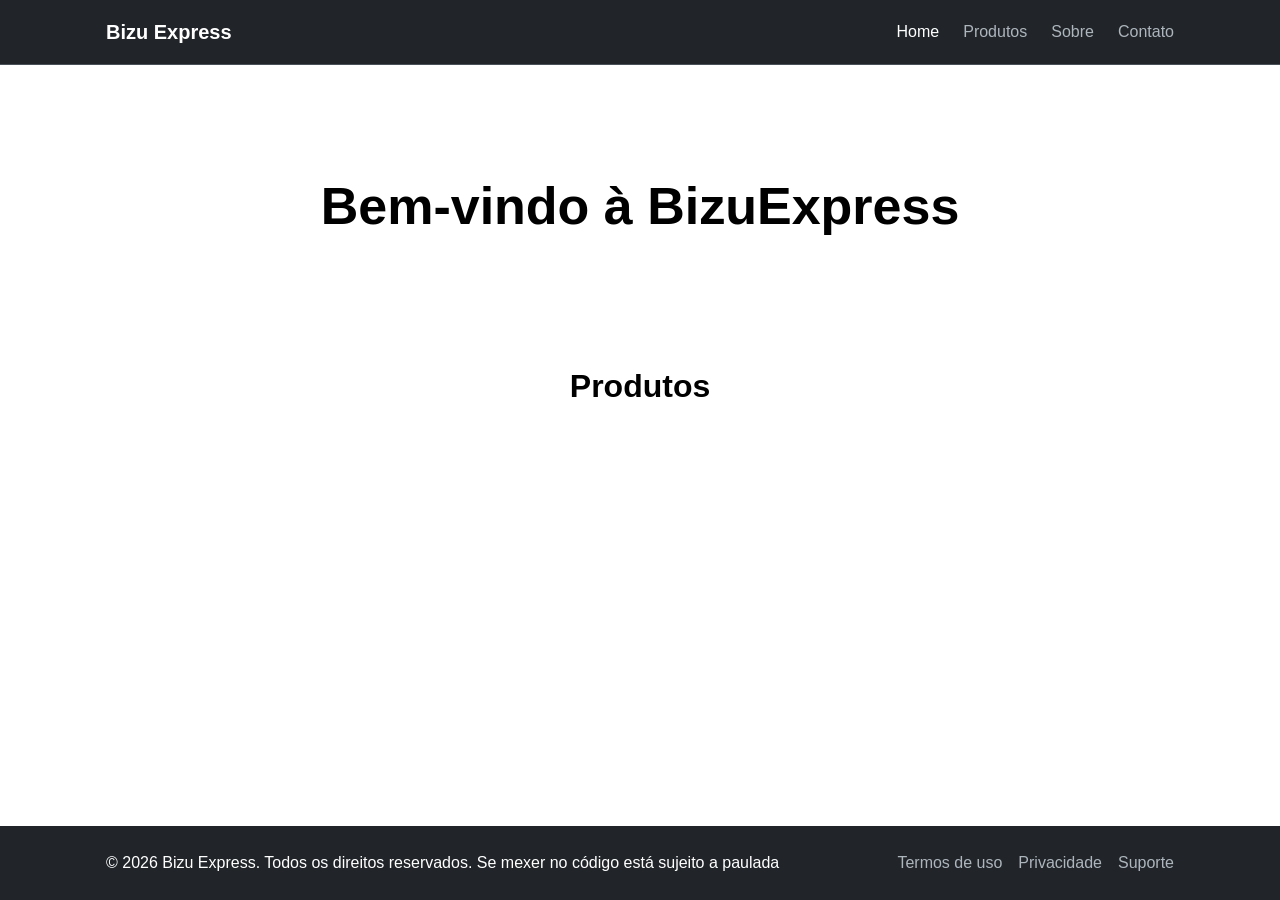
==== index.html @ bb5d8e61 "Merge Feature/Rodape correção" ====
<!DOCTYPE html>
<html lang="pt-br">
<head>
    <meta charset="UTF-8">
    <meta name="viewport" content="width=device-width, initial-scale=1.0">
    <title>Bizu Express</title>
    <link rel="stylesheet" href="css/style.css">
    <link rel="stylesheet" href="css/header.css">
    <link rel="stylesheet" href="css/footer.css">
</head>
<body>
    <header class="header">
        <div class="container header__content">
            <a class="header__logo" href="#">Bizu Express</a>

            <button class="header__toggle" id="menuToggle" aria-label="Abrir menu" aria-expanded="false">
                ☰
            </button>

            <nav class="header__nav" id="menuNav">
                <a class="header__link header__link--active" href="#">Home</a>
                <a class="header__link" href="#">Produtos</a>
                <a class="header__link" href="#">Sobre</a>
                <a class="header__link" href="#">Contato</a>
            </nav>
        </div>
    </header>

    
    <script src="script.js"></script>
    
    <body>
        
        <main>
            <section class="destaque">
                <h1>Bem-vindo à BizuExpress</h1>
            </section>
            <section id="produtos" class="secao-produtos">
                <h2>Produtos</h2>
                <div id="lista-produtos" class="lista-produtos"></div>
            </section>
            
        </main>
        <footer class="footer">
            <div class="container footer__content">
                <p class="footer__copy">&copy; 2026 Bizu Express. Todos os direitos reservados. Se mexer no código está sujeito a paulada</p>
                <nav class="footer__nav">
                    <a class="footer__link" href="#">Termos de uso</a>
                    <a class="footer__link" href="#">Privacidade</a>
                    <a class="footer__link" href="#">Suporte</a>
                </nav>
            </div>
        </footer>
        
  <script src="js/script.js"></script>
</body>
</html>
---- css/style.css ----
* {
    margin: 0;
    padding: 0;
    box-sizing: border-box;
}

body {
    font-family: Arial, Helvetica, sans-serif;
    line-height: 1.5;
    color: #212529;
}

a {
    text-decoration: none;
}

.container {
    width: 100%;
    max-width: 1100px;
    margin: 0 auto;
    padding: 0 16px;
}
/* Configurações gerais */

* {
  box-sizing: border-box;
}

html {
  scroll-behavior: smooth;
}

body {
  margin: 0;
  background: var(--cor-fundo);
  color: var(--cor-texto);
  font-family: Arial, Helvetica, sans-serif;
  line-height: 1.6;
}


/* Cabeçalho e navegação */

.navegacao {
  width: min(1100px, 92%);
  min-height: 76px;
  margin: 0 auto;
  display: flex;
  align-items: center;
  justify-content: space-between;
  gap: 24px;
}


/* Destaque */
.destaque {
  width: min(1100px, 92%);
  margin: 48px auto;
  padding: 64px 24px;
  border-radius: 18px;
  background: var(--cor-branco);
  box-shadow: var(--sombra);
  text-align: center;
}

.destaque h1 {
  margin: 0 0 12px;
  font-size: clamp(2rem, 5vw, 3.25rem);
  line-height: 1.15;
}

.destaque p {
  margin: 0 0 28px;
  color: var(--cor-texto-suave);
  font-size: 1.15rem;
}

.botao {
  display: inline-block;
  padding: 12px 22px;
  border-radius: 8px;
  background: var(--cor-principal);
  color: var(--cor-branco);
  font-weight: 700;
  text-decoration: none;
  transition: background 0.2s, transform 0.2s;
}

.botao:hover {
  transform: translateY(-2px);
  background: var(--cor-principal-escura);
}

/* Produtos */
.secao-produtos {
  width: min(1100px, 92%);
  margin: 0 auto 56px;
}

.secao-produtos h2 {
  margin: 0 0 24px;
  text-align: center;
  font-size: 2rem;
}

/* Grade usada pelos cards estáticos e pelos produtos carregados */
.lista-produtos {
  display: grid;
  grid-template-columns: repeat(auto-fit, minmax(min(100%, 240px), 1fr));
  gap: 24px;
}

/* Cards estáticos do HTML */
.produto-card,
.product-card {
  overflow: hidden;
  height: 100%;
  border-radius: 12px;
  background: var(--cor-branco);
  box-shadow: var(--sombra);
  transition: transform 0.2s, box-shadow 0.2s;
}

.produto-card:hover,
.product-card:hover {
  transform: translateY(-4px);
  box-shadow: 0 8px 24px rgb(26 54 38 / 16%);
}

.produto-card > img,
.product-image {
  display: block;
  width: 100%;
  height: 210px;
  object-fit: cover;
  background: #e8eee9;
}

.produto-info,
.product-info {
  padding: 18px;
}

.produto-info h3,
.product-desc_produto {
  margin: 0 0 8px;
  font-size: 1.15rem;
}

.produto-info p,
.product-qtde_produto {
  margin: 0 0 12px;
  color: var(--cor-texto-suave);
}

.product-valor_total_produto {
  margin-bottom: 14px;
  color: var(--cor-principal-escura);
  font-size: 1.2rem;
  font-weight: 700;
}

.link-produto,
.btn-buy {
  display: inline-block;
  padding: 9px 14px;
  border: 0;
  border-radius: 7px;
  background: var(--cor-principal);
  color: var(--cor-branco);
  font: inherit;
  font-weight: 700;
  text-decoration: none;
  cursor: pointer;
}

.link-produto:hover,
.btn-buy:hover {
  background: var(--cor-principal-escura);
}

/* Classes de coluna que podem ser criadas pelo JavaScript */
.col-md {
  min-width: 0;
}


/* Ajustes para telas pequenas */
@media (max-width: 600px) {
  .navegacao {
    padding: 14px 0;
    flex-direction: column;
    gap: 12px;
  }

  .destaque {
    margin: 28px auto;
    padding: 42px 18px;
  }
}
---- css/header.css ----
.header {
    background-color: #212529;
    border-bottom: 1px solid #495057;
}

.header__content {
    display: flex;
    justify-content: space-between;
    align-items: center;
    min-height: 64px;
    position: relative;
}

.header__logo {
    color: #fff;
    font-size: 1.25rem;
    font-weight: bold;
}

.header__nav {
    display: flex;
    gap: 24px;
}

.header__link {
    color: #adb5bd;
    transition: color 0.2s;
}

.header__link:hover,
.header__link--active {
    color: #fff;
}

.header__toggle {
    display: none;
    background: none;
    border: 1px solid #6c757d;
    border-radius: 4px;
    color: #fff;
    font-size: 1.5rem;
    padding: 2px 10px;
    cursor: pointer;
}

@media (max-width: 576px) {
    .header__toggle {
        display: block;
    }

    .header__nav {
        display: none;
        flex-direction: column;
        gap: 0;
        position: absolute;
        top: 100%;
        left: 0;
        right: 0;
        background-color: #212529;
    }

    .header__nav.is-open {
        display: flex;
    }

    .header__link {
        padding: 12px 16px;
        border-top: 1px solid #495057;
    }
}
---- css/footer.css ----
body {
    display: flex;
    flex-direction: column;
    min-height: 100vh;
}

main {
    flex: 1;
}

.footer {
    background-color: #212529;
    color: #fff;
    padding: 24px 0;
    margin-top: 40px;
}

.footer__content {
    display: flex;
    flex-direction: column;
    align-items: center;
    gap: 16px;
    text-align: center;
}

.footer__nav {
    display: flex;
    gap: 16px;
}

.footer__link {
    color: #adb5bd;
    transition: color 0.2s;
}

.footer__link:hover {
    color: #fff;
    text-decoration: underline;
}

@media (min-width: 768px) {
    .footer__content {
        flex-direction: row;
        justify-content: space-between;
        text-align: left;
    }
}
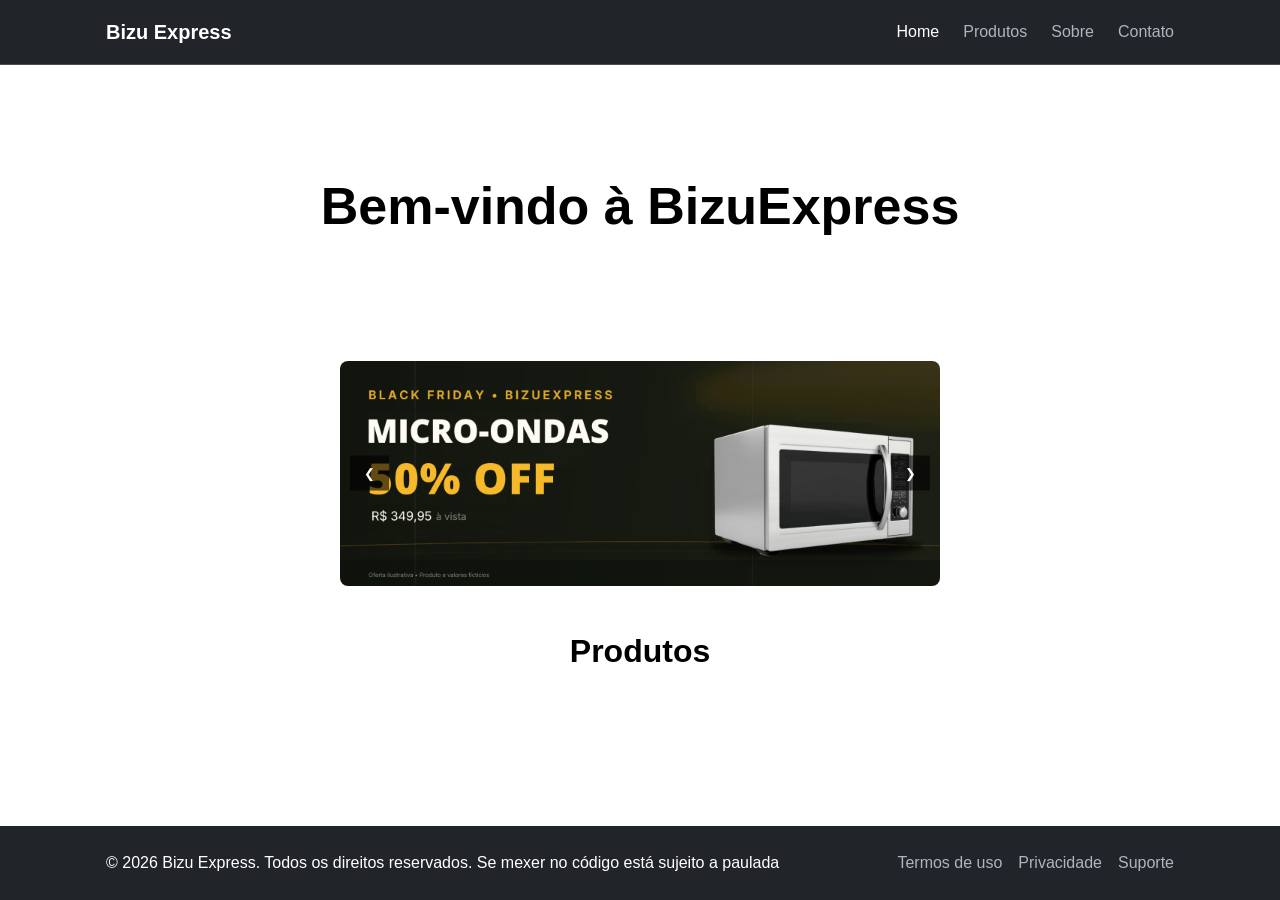
==== commit 7e0fed45: "Adição Carrossel" ====
--- a/index.html
+++ b/index.html
@@ -9,14 +9,16 @@
     <link rel="stylesheet" href="css/footer.css">
 </head>
 <body>
+<!--   Cabeçalho site   --> 
     <header class="header">
         <div class="container header__content">
             <a class="header__logo" href="#">Bizu Express</a>
 
+<!--  Botão do menu em dispositivos menores   --> 
             <button class="header__toggle" id="menuToggle" aria-label="Abrir menu" aria-expanded="false">
                 ☰
             </button>
-
+<!--   Opções de navegação   --> 
             <nav class="header__nav" id="menuNav">
                 <a class="header__link header__link--active" href="#">Home</a>
                 <a class="header__link" href="#">Produtos</a>
@@ -26,32 +28,43 @@
         </div>
     </header>
 
-    
-    <script src="script.js"></script>
-    
-    <body>
+<!--   Opções de produto no site  --> 
+    <main>
+        <section class="destaque">
+            <h1>Bem-vindo à BizuExpress</h1>
+        </section>
+
+<!--  Carrocel de promoções   --> 
+<div class="carrossel">
+    <div class="slides" id="slides">
+        <img src="assets/imagens/1.png" alt="Slide 1" />
+        <img src="assets/imagens/2.png" alt="Slide 2" />
+        <img src="assets/imagens/3.png" alt="Slide 3" />
+    </div>
+
+    <button class="btn prev" id="prev" aria-label="Anterior">&#10094;</button>
+    <button class="btn next" id="next" aria-label="Próximo">&#10095;</button>
+    </div>
+        <section id="produtos" class="secao-produtos">
+            <h2>Produtos</h2>
+            <div id="lista-produtos" class="lista-produtos"></div>
+        </section>
         
-        <main>
-            <section class="destaque">
-                <h1>Bem-vindo à BizuExpress</h1>
-            </section>
-            <section id="produtos" class="secao-produtos">
-                <h2>Produtos</h2>
-                <div id="lista-produtos" class="lista-produtos"></div>
-            </section>
-            
-        </main>
-        <footer class="footer">
-            <div class="container footer__content">
-                <p class="footer__copy">&copy; 2026 Bizu Express. Todos os direitos reservados. Se mexer no código está sujeito a paulada</p>
-                <nav class="footer__nav">
-                    <a class="footer__link" href="#">Termos de uso</a>
-                    <a class="footer__link" href="#">Privacidade</a>
-                    <a class="footer__link" href="#">Suporte</a>
-                </nav>
-            </div>
-        </footer>
-        
-  <script src="js/script.js"></script>
+    </main>
+<!--  Rodape do site   --> 
+    <footer class="footer">
+        <div class="container footer__content">
+            <p class="footer__copy">&copy; 2026 Bizu Express. Todos os direitos reservados. Se mexer no código está sujeito a paulada</p>
+            <nav class="footer__nav">
+                <a class="footer__link" href="#">Termos de uso</a>
+                <a class="footer__link" href="#">Privacidade</a>
+                <a class="footer__link" href="#">Suporte</a>
+            </nav>
+        </div>
+    </footer>
+
+<!--  Script   --> 
+<script src="script.js"></script>
+<script src="js/script.js"></script>
 </body>
 </html>
--- a/css/style.css
+++ b/css/style.css
@@ -3,17 +3,14 @@
     padding: 0;
     box-sizing: border-box;
 }
-
 body {
     font-family: Arial, Helvetica, sans-serif;
     line-height: 1.5;
     color: #212529;
 }
-
 a {
     text-decoration: none;
 }
-
 .container {
     width: 100%;
     max-width: 1100px;
@@ -21,7 +18,6 @@
     padding: 0 16px;
 }
 /* Configurações gerais */
-
 * {
   box-sizing: border-box;
 }
@@ -37,7 +33,6 @@
   font-family: Arial, Helvetica, sans-serif;
   line-height: 1.6;
 }
-
 
 /* Cabeçalho e navegação */
 
@@ -50,7 +45,6 @@
   justify-content: space-between;
   gap: 24px;
 }
-
 
 /* Destaque */
 .destaque {
@@ -102,6 +96,40 @@
   text-align: center;
   font-size: 2rem;
 }
+
+/* Carrosel de produtos em promoção */
+.carrossel {
+      position: relative;
+      max-width: 600px;
+      margin: 40px auto;
+      overflow: hidden;
+      border-radius: 8px;
+    }
+
+    .slides {
+      display: flex;
+      transition: transform 0.4s ease;
+    }
+
+    .slides img {
+      width: 100%;
+      flex-shrink: 0;
+      display: block;
+    }
+
+    .btn {
+      position: absolute;
+      top: 50%;
+      transform: translateY(-50%);
+      background: rgba(0, 0, 0, 0.6);
+      color: #fff;
+      border: none;
+      padding: 10px 14px;
+      cursor: pointer;
+    }
+
+    .prev { left: 10px; }
+    .next { right: 10px; }
 
 /* Grade usada pelos cards estáticos e pelos produtos carregados */
 .lista-produtos {
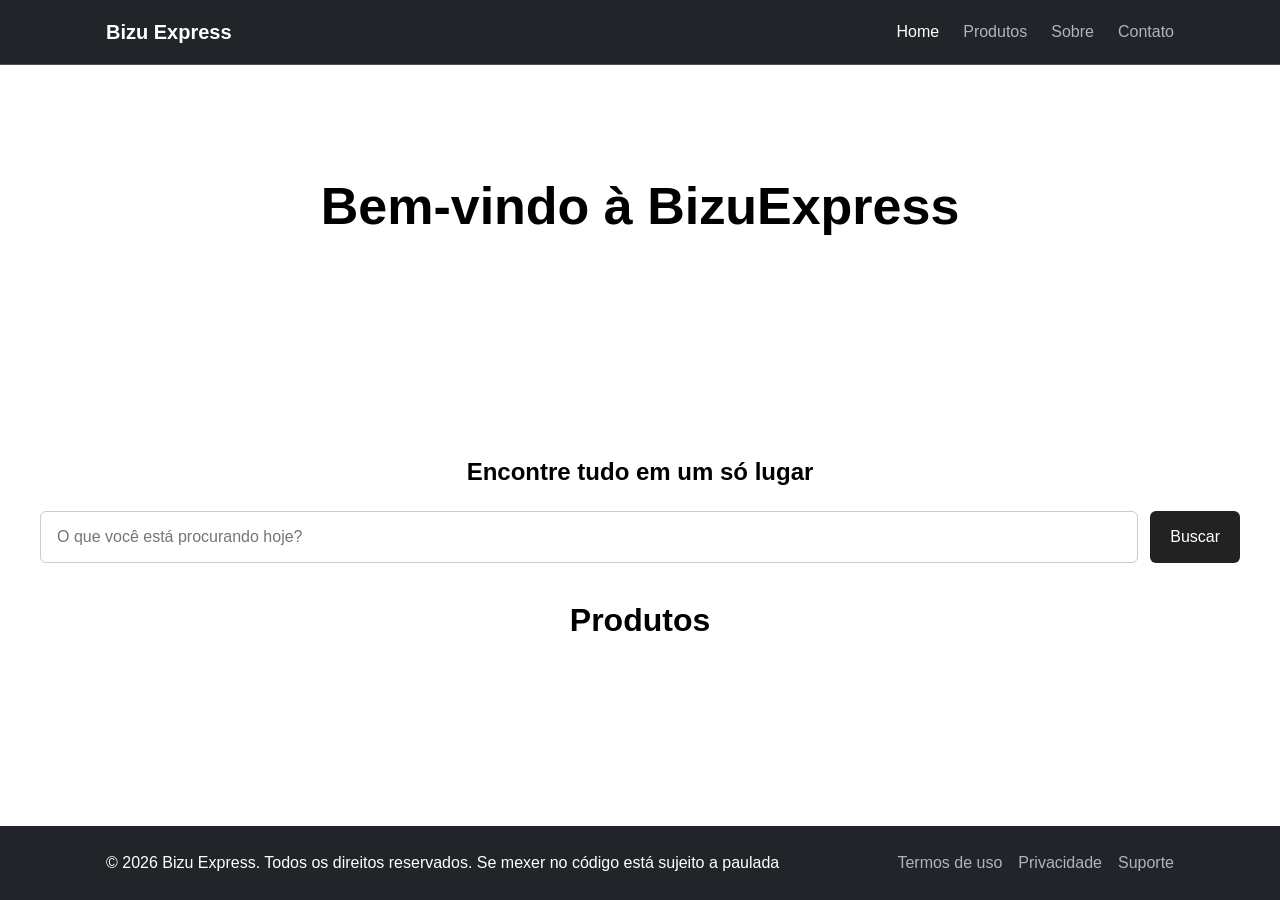
==== commit d9f2587b: "Cria barra de pesquisa" ====
--- a/index.html
+++ b/index.html
@@ -7,18 +7,17 @@
     <link rel="stylesheet" href="css/style.css">
     <link rel="stylesheet" href="css/header.css">
     <link rel="stylesheet" href="css/footer.css">
+    <link rel="stylesheet" href="css/carrosselformulario.css">
 </head>
 <body>
-<!--   Cabeçalho site   --> 
     <header class="header">
         <div class="container header__content">
             <a class="header__logo" href="#">Bizu Express</a>
 
-<!--  Botão do menu em dispositivos menores   --> 
             <button class="header__toggle" id="menuToggle" aria-label="Abrir menu" aria-expanded="false">
                 ☰
             </button>
-<!--   Opções de navegação   --> 
+
             <nav class="header__nav" id="menuNav">
                 <a class="header__link header__link--active" href="#">Home</a>
                 <a class="header__link" href="#">Produtos</a>
@@ -28,43 +27,52 @@
         </div>
     </header>
 
-<!--   Opções de produto no site  --> 
-    <main>
-        <section class="destaque">
-            <h1>Bem-vindo à BizuExpress</h1>
-        </section>
+    
+    <script src="script.js"></script>
+    
+    <body>
+        <main>
+            <section class="destaque">
+                <h1>Bem-vindo à BizuExpress</h1>
+            </section>
+        </main>
+        <div class="pagina-produtos">
+            <section class="pesquisa">
+                <h1>Encontre tudo em um só lugar</h1>
 
-<!--  Carrocel de promoções   --> 
-<div class="carrossel">
-    <div class="slides" id="slides">
-        <img src="assets/imagens/1.png" alt="Slide 1" />
-        <img src="assets/imagens/2.png" alt="Slide 2" />
-        <img src="assets/imagens/3.png" alt="Slide 3" />
-    </div>
+                <form id="form-busca">
+                <input
+                    type="search"
+                    id="input-busca"
+                    class="campo-busca"
+                    placeholder="O que você está procurando hoje?"
+                    aria-label="Buscar produtos"
+                >
+                <button type="submit">Buscar</button>
+                </form>
+            </section>
 
-    <button class="btn prev" id="prev" aria-label="Anterior">&#10094;</button>
-    <button class="btn next" id="next" aria-label="Próximo">&#10095;</button>
-    </div>
-        <section id="produtos" class="secao-produtos">
-            <h2>Produtos</h2>
-            <div id="lista-produtos" class="lista-produtos"></div>
-        </section>
+        <div class="lista-produtos" id="lista-produtos"></div>
+        </div>
+        <main>
+            <section id="produtos" class="secao-produtos">
+                <h2>Produtos</h2>
+                <div id="lista-produtos" class="lista-produtos"></div>
+            </section>
         
-    </main>
-<!--  Rodape do site   --> 
-    <footer class="footer">
-        <div class="container footer__content">
-            <p class="footer__copy">&copy; 2026 Bizu Express. Todos os direitos reservados. Se mexer no código está sujeito a paulada</p>
-            <nav class="footer__nav">
-                <a class="footer__link" href="#">Termos de uso</a>
-                <a class="footer__link" href="#">Privacidade</a>
-                <a class="footer__link" href="#">Suporte</a>
-            </nav>
-        </div>
-    </footer>
-
-<!--  Script   --> 
-<script src="script.js"></script>
-<script src="js/script.js"></script>
+        </main>
+        
+        <footer class="footer">
+            <div class="container footer__content">
+                <p class="footer__copy">&copy; 2026 Bizu Express. Todos os direitos reservados. Se mexer no código está sujeito a paulada</p>
+                <nav class="footer__nav">
+                    <a class="footer__link" href="#">Termos de uso</a>
+                    <a class="footer__link" href="#">Privacidade</a>
+                    <a class="footer__link" href="#">Suporte</a>
+                </nav>
+            </div>
+        </footer>
+        
+  <script src="js/script.js"></script>
 </body>
 </html>
--- a/css/carrosselformulario.css
+++ b/css/carrosselformulario.css
@@ -0,0 +1,44 @@
+.pagina-produtos {
+  width: min(100% - 32px, 1200px);
+  margin-inline: auto;
+}
+
+.pesquisa {
+  padding: 32px 0;
+}
+
+.pesquisa h1 {
+  margin: 0 0 20px;
+  text-align: center;
+
+}
+
+#form-busca {
+  display: flex;
+  gap: 12px;
+}
+
+.campo-busca {
+  flex: 1;
+  min-width: 0;
+  padding: 12px 16px;
+  border: 1px solid #ccc;
+  border-radius: 6px;
+  font: inherit;
+}
+
+#form-busca button {
+  padding: 12px 20px;
+  border: 0;
+  border-radius: 6px;
+  background: #222;
+  color: #fff;
+  font: inherit;
+  cursor: pointer;
+}
+
+.lista-produtos {
+  display: grid;
+  grid-template-columns: repeat(auto-fit, minmax(220px, 1fr));
+  gap: 20px;
+}
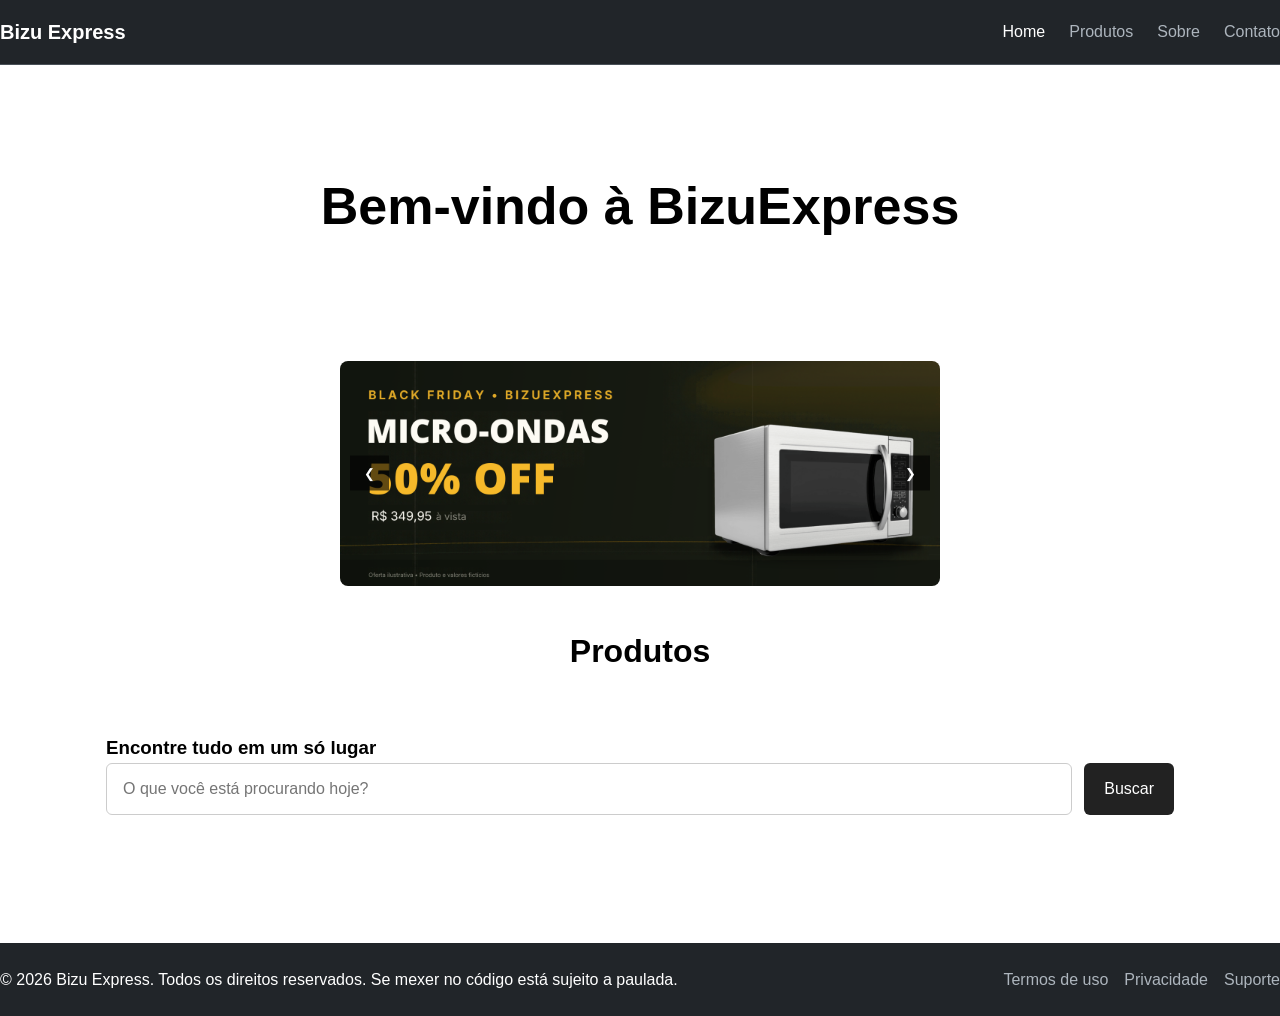
==== commit 020050c6: "merge carrossel-formulario master" ====
--- a/index.html
+++ b/index.html
@@ -1,78 +1,110 @@
 <!DOCTYPE html>
-<html lang="pt-br">
+<html lang="pt-BR">
 <head>
-    <meta charset="UTF-8">
-    <meta name="viewport" content="width=device-width, initial-scale=1.0">
-    <title>Bizu Express</title>
-    <link rel="stylesheet" href="css/style.css">
-    <link rel="stylesheet" href="css/header.css">
-    <link rel="stylesheet" href="css/footer.css">
-    <link rel="stylesheet" href="css/carrosselformulario.css">
+  <meta charset="UTF-8">
+  <meta name="viewport" content="width=device-width, initial-scale=1.0">
+
+  <title>Bizu Express</title>
+
+  <link rel="stylesheet" href="css/style.css">
+  <link rel="stylesheet" href="css/header.css">
+  <link rel="stylesheet" href="css/footer.css">
+  <link rel="stylesheet" href="css/carrosselformulario.css">
 </head>
+
 <body>
-    <header class="header">
-        <div class="container header__content">
-            <a class="header__logo" href="#">Bizu Express</a>
+  <!-- Cabeçalho do site -->
+  <header class="header">
+    <div class="site-container header__content">
+      <a class="header__logo" href="#">Bizu Express</a>
 
-            <button class="header__toggle" id="menuToggle" aria-label="Abrir menu" aria-expanded="false">
-                ☰
-            </button>
+      <button
+        class="header__toggle"
+        id="menuToggle"
+        type="button"
+        aria-label="Abrir menu"
+        aria-expanded="false"
+        aria-controls="menuNav">
 
-            <nav class="header__nav" id="menuNav">
-                <a class="header__link header__link--active" href="#">Home</a>
-                <a class="header__link" href="#">Produtos</a>
-                <a class="header__link" href="#">Sobre</a>
-                <a class="header__link" href="#">Contato</a>
-            </nav>
+      </button>
+
+      <nav class="header__nav" id="menuNav" aria-label="Navegação principal">
+        <a class="header__link header__link--active" href="#">Home</a>
+        <a class="header__link" href="#">Produtos</a>
+        <a class="header__link" href="#">Sobre</a>
+        <a class="header__link" href="#">Contato</a>
+      </nav>
+    </div>
+  </header>
+
+  <main>
+    <!-- Apresentação -->
+    <section class="destaque">
+      <div class="site-container">
+        <h1>Bem-vindo à BizuExpress</h1>
+      </div>
+    </section>
+
+    <!-- Carrossel de promoções -->
+    <section class="carrossel" aria-label="Promoções">
+      <div class="slides" id="slides">
+        <img src="assets/imagens/1.png" alt="Promoção de micro-ondas">
+        <img src="assets/imagens/2.png" alt="Promoção de cooktop elétrico">
+        <img src="assets/imagens/3.png" alt="Promoção de liquidificador">
+      </div>
+
+      <button class="btn prev" id="prev" type="button" aria-label="Promoção anterior">
+        &#10094;
+      </button>
+
+      <button class="btn next" id="next" type="button" aria-label="Próxima promoção">
+        &#10095;
+      </button>
+    </section>
+
+    <!-- Busca e lista de produtos -->
+    <section id="produtos" class="secao-produtos">
+      <div class="site-container">
+        <h2>Produtos</h2>
+
+        <div class="pagina-produtos">
+          <section class="pesquisa" aria-label="Busca de produtos">
+            <h3>Encontre tudo em um só lugar</h3>
+
+            <form id="form-busca">
+              <input
+                type="search"
+                id="input-busca"
+                class="campo-busca"
+                placeholder="O que você está procurando hoje?"
+                aria-label="Buscar produtos"
+              >
+              <button type="submit">Buscar</button>
+            </form>
+          </section>
+
+          <div class="lista-produtos" id="lista-produtos"></div>
         </div>
-    </header>
+      </div>
+    </section>
+  </main>
 
-    
-    <script src="script.js"></script>
-    
-    <body>
-        <main>
-            <section class="destaque">
-                <h1>Bem-vindo à BizuExpress</h1>
-            </section>
-        </main>
-        <div class="pagina-produtos">
-            <section class="pesquisa">
-                <h1>Encontre tudo em um só lugar</h1>
+  <!-- Rodapé do site -->
+  <footer class="footer">
+    <div class="site-container footer__content">
+      <p class="footer__copy">
+        &copy; 2026 Bizu Express. Todos os direitos reservados.
+        Se mexer no código está sujeito a paulada.
+      </p>
 
-                <form id="form-busca">
-                <input
-                    type="search"
-                    id="input-busca"
-                    class="campo-busca"
-                    placeholder="O que você está procurando hoje?"
-                    aria-label="Buscar produtos"
-                >
-                <button type="submit">Buscar</button>
-                </form>
-            </section>
+      <nav class="footer__nav" aria-label="Links do rodapé">
+        <a class="footer__link" href="#">Termos de uso</a>
+        <a class="footer__link" href="#">Privacidade</a>
+        <a class="footer__link" href="#">Suporte</a>
+      </nav>
+    </div>
+  </footer>
 
-        <div class="lista-produtos" id="lista-produtos"></div>
-        </div>
-        <main>
-            <section id="produtos" class="secao-produtos">
-                <h2>Produtos</h2>
-                <div id="lista-produtos" class="lista-produtos"></div>
-            </section>
-        
-        </main>
-        
-        <footer class="footer">
-            <div class="container footer__content">
-                <p class="footer__copy">&copy; 2026 Bizu Express. Todos os direitos reservados. Se mexer no código está sujeito a paulada</p>
-                <nav class="footer__nav">
-                    <a class="footer__link" href="#">Termos de uso</a>
-                    <a class="footer__link" href="#">Privacidade</a>
-                    <a class="footer__link" href="#">Suporte</a>
-                </nav>
-            </div>
-        </footer>
-        
   <script src="js/script.js"></script>
 </body>
 </html>
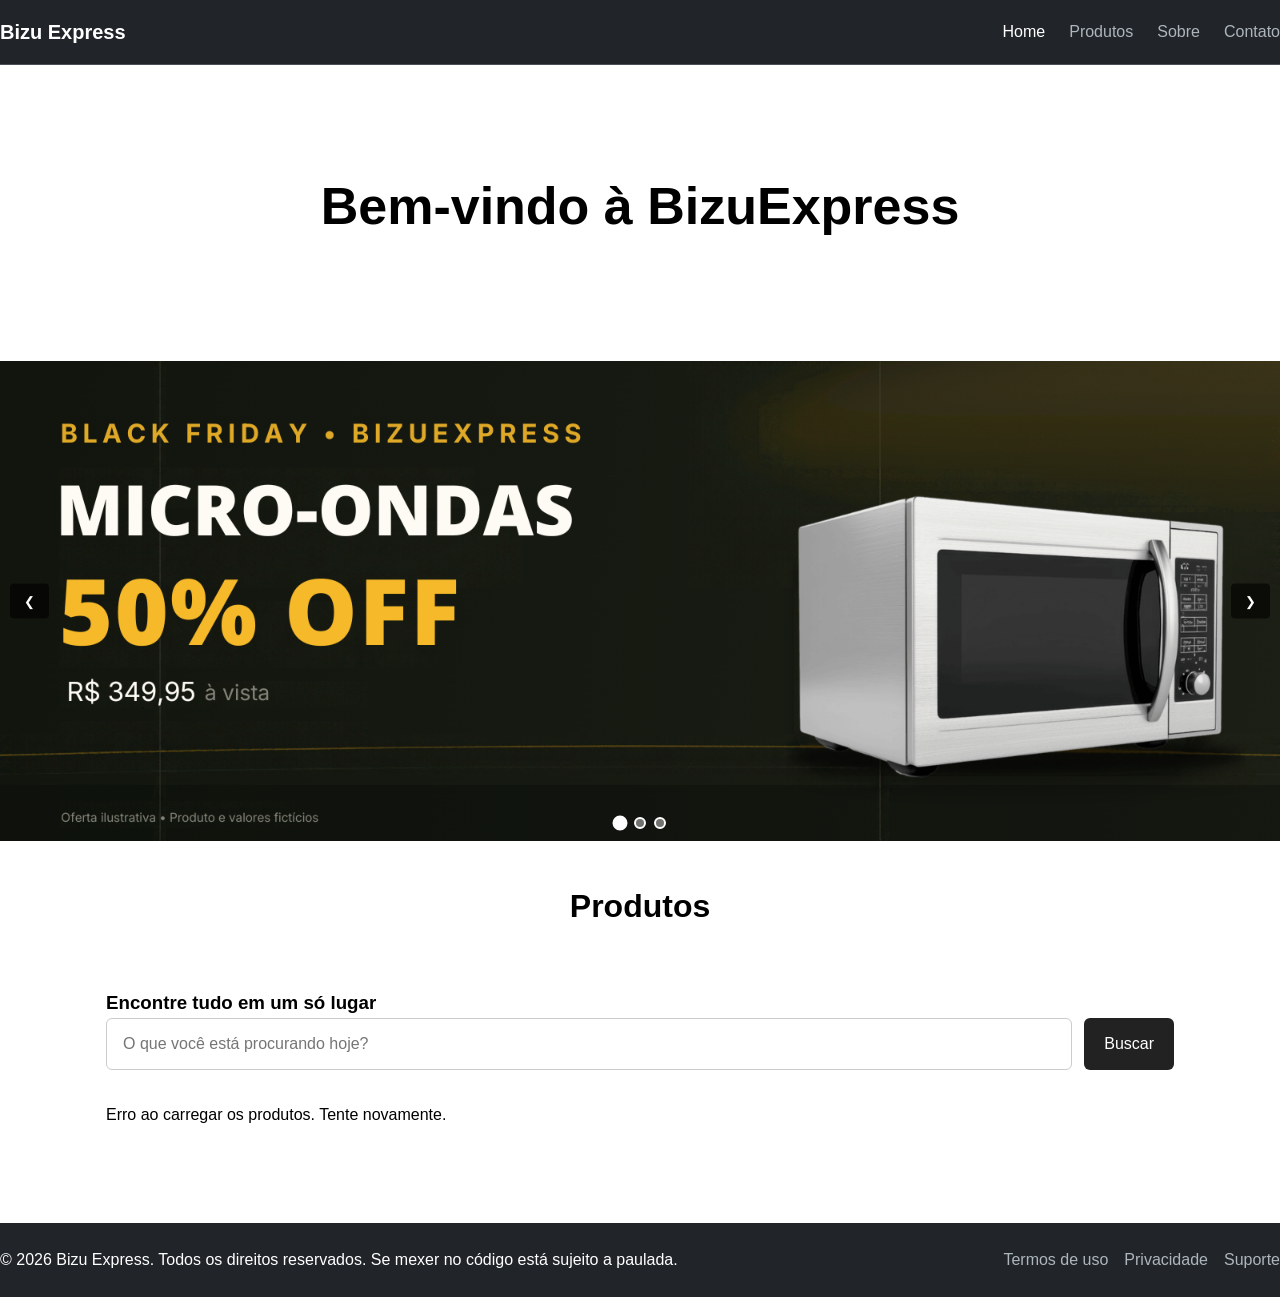
==== commit 15b62083: "Alteração Carrossel Promoções" ====
--- a/index.html
+++ b/index.html
@@ -1,24 +1,24 @@
 <!DOCTYPE html>
 <html lang="pt-BR">
 <head>
-  <meta charset="UTF-8">
-  <meta name="viewport" content="width=device-width, initial-scale=1.0">
+<meta charset="UTF-8">
+<meta name="viewport" content="width=device-width, initial-scale=1.0">
 
-  <title>Bizu Express</title>
+<title>Bizu Express</title>
 
-  <link rel="stylesheet" href="css/style.css">
-  <link rel="stylesheet" href="css/header.css">
-  <link rel="stylesheet" href="css/footer.css">
-  <link rel="stylesheet" href="css/carrosselformulario.css">
+<link rel="stylesheet" href="css/style.css">
+<link rel="stylesheet" href="css/header.css">
+<link rel="stylesheet" href="css/footer.css">
+<link rel="stylesheet" href="css/carrosselformulario.css">
 </head>
 
 <body>
-  <!-- Cabeçalho do site -->
-  <header class="header">
+<!-- Cabeçalho do site -->
+<header class="header">
     <div class="site-container header__content">
-      <a class="header__logo" href="#">Bizu Express</a>
+    <a class="header__logo" href="#">Bizu Express</a>
 
-      <button
+    <button
         class="header__toggle"
         id="menuToggle"
         type="button"
@@ -26,85 +26,86 @@
         aria-expanded="false"
         aria-controls="menuNav">
 
-      </button>
+    </button>
 
-      <nav class="header__nav" id="menuNav" aria-label="Navegação principal">
+    <nav class="header__nav" id="menuNav" aria-label="Navegação principal">
         <a class="header__link header__link--active" href="#">Home</a>
         <a class="header__link" href="#">Produtos</a>
         <a class="header__link" href="#">Sobre</a>
         <a class="header__link" href="#">Contato</a>
-      </nav>
+    </nav>
     </div>
-  </header>
+</header>
 
-  <main>
+<main>
     <!-- Apresentação -->
     <section class="destaque">
-      <div class="site-container">
+    <div class="site-container">
         <h1>Bem-vindo à BizuExpress</h1>
-      </div>
+    </div>
     </section>
 
-    <!-- Carrossel de promoções -->
-    <section class="carrossel" aria-label="Promoções">
-      <div class="slides" id="slides">
-        <img src="assets/imagens/1.png" alt="Promoção de micro-ondas">
-        <img src="assets/imagens/2.png" alt="Promoção de cooktop elétrico">
-        <img src="assets/imagens/3.png" alt="Promoção de liquidificador">
-      </div>
+<!-- Carrossel de promoções -->
+<section class="carrossel" aria-label="Promoções">
+<div class="slides" id="slides">
+    <img src="assets/imagens/1.png" alt="Promoção de micro-ondas">
+    <img src="assets/imagens/2.png" alt="Promoção de cooktop elétrico">
+    <img src="assets/imagens/3.png" alt="Promoção de liquidificador">
+</div>
 
-      <button class="btn prev" id="prev" type="button" aria-label="Promoção anterior">
-        &#10094;
-      </button>
+<button class="btn prev" id="prev" aria-label="Slide anterior">&#10094;</button>
+<button class="btn next" id="next" aria-label="Próximo slide">&#10095;</button>
 
-      <button class="btn next" id="next" type="button" aria-label="Próxima promoção">
-        &#10095;
-      </button>
-    </section>
+<div class="indicadores" id="indicadores" role="tablist" aria-label="Escolher slide">
+    <button class="dot ativo" role="tab" aria-label="Slide 1" aria-selected="true"></button>
+    <button class="dot" role="tab" aria-label="Slide 2" aria-selected="false"></button>
+    <button class="dot" role="tab" aria-label="Slide 3" aria-selected="false"></button>
+</div>
+</section>
 
     <!-- Busca e lista de produtos -->
     <section id="produtos" class="secao-produtos">
-      <div class="site-container">
+    <div class="site-container">
         <h2>Produtos</h2>
 
         <div class="pagina-produtos">
-          <section class="pesquisa" aria-label="Busca de produtos">
+        <section class="pesquisa" aria-label="Busca de produtos">
             <h3>Encontre tudo em um só lugar</h3>
 
             <form id="form-busca">
-              <input
+            <input
                 type="search"
                 id="input-busca"
                 class="campo-busca"
                 placeholder="O que você está procurando hoje?"
                 aria-label="Buscar produtos"
-              >
-              <button type="submit">Buscar</button>
+            >
+            <button type="submit">Buscar</button>
             </form>
-          </section>
+        </section>
 
-          <div class="lista-produtos" id="lista-produtos"></div>
+        <div class="lista-produtos" id="lista-produtos"></div>
         </div>
-      </div>
+    </div>
     </section>
-  </main>
+</main>
 
-  <!-- Rodapé do site -->
-  <footer class="footer">
+<!-- Rodapé do site -->
+<footer class="footer">
     <div class="site-container footer__content">
-      <p class="footer__copy">
+    <p class="footer__copy">
         &copy; 2026 Bizu Express. Todos os direitos reservados.
         Se mexer no código está sujeito a paulada.
-      </p>
+    </p>
 
-      <nav class="footer__nav" aria-label="Links do rodapé">
+    <nav class="footer__nav" aria-label="Links do rodapé">
         <a class="footer__link" href="#">Termos de uso</a>
         <a class="footer__link" href="#">Privacidade</a>
         <a class="footer__link" href="#">Suporte</a>
-      </nav>
+    </nav>
     </div>
-  </footer>
+</footer>
 
-  <script src="js/script.js"></script>
+<script src="js/script.js"></script>
 </body>
 </html>
--- a/css/style.css
+++ b/css/style.css
@@ -97,40 +97,6 @@
   font-size: 2rem;
 }
 
-/* Carrosel de produtos em promoção */
-.carrossel {
-      position: relative;
-      max-width: 600px;
-      margin: 40px auto;
-      overflow: hidden;
-      border-radius: 8px;
-    }
-
-    .slides {
-      display: flex;
-      transition: transform 0.4s ease;
-    }
-
-    .slides img {
-      width: 100%;
-      flex-shrink: 0;
-      display: block;
-    }
-
-    .btn {
-      position: absolute;
-      top: 50%;
-      transform: translateY(-50%);
-      background: rgba(0, 0, 0, 0.6);
-      color: #fff;
-      border: none;
-      padding: 10px 14px;
-      cursor: pointer;
-    }
-
-    .prev { left: 10px; }
-    .next { right: 10px; }
-
 /* Grade usada pelos cards estáticos e pelos produtos carregados */
 .lista-produtos {
   display: grid;
--- a/css/carrosselformulario.css
+++ b/css/carrosselformulario.css
@@ -41,4 +41,75 @@
   display: grid;
   grid-template-columns: repeat(auto-fit, minmax(220px, 1fr));
   gap: 20px;
+}
+
+/* carrossel de promoções */
+.carrossel {
+  position: relative;
+  max-width: 100%;
+  margin: 40px auto;
+  overflow: hidden;
+}
+
+.slides {
+  display: flex;
+  gap: 16px;
+  transition: transform 0.4s ease;
+}
+
+.slides img {
+  width: 100%;              /* ocupa parte da tela: sobra espaço para o vizinho aparecer */
+  flex-shrink: 0;
+  display: block;
+  opacity: 0.5;            /* slides inativos mais apagados */
+  transform: scale(0.95);
+  transition: opacity 0.4s ease, transform 0.4s ease;
+}
+
+.slides img.ativo {
+  opacity: 1;
+  transform: scale(1);
+}
+
+.btn {
+  position: absolute;
+  top: 50%;
+  transform: translateY(-50%);
+  background: rgba(0, 0, 0, 0.6);
+  color: #fff;
+  border: none;
+  padding: 10px 14px;
+  cursor: pointer;
+  border-radius: 4px;
+  z-index: 2;
+}
+.btn:hover { background: rgba(0, 0, 0, 0.85); }
+.prev { left: 10px; }
+.next { right: 10px; }
+
+/* Indicadores */
+.indicadores {
+  position: absolute;
+  bottom: 12px;
+  left: 50%;
+  transform: translateX(-50%);
+  display: flex;
+  gap: 8px;
+  z-index: 2;
+}
+
+.dot {
+  width: 12px;
+  height: 12px;
+  padding: 0;
+  border: 2px solid #fff;
+  border-radius: 50%;
+  background: rgba(255, 255, 255, 0.4);
+  cursor: pointer;
+  transition: background 0.3s, transform 0.3s;
+}
+
+.dot.ativo {
+  background: #fff;
+  transform: scale(1.25);
 }
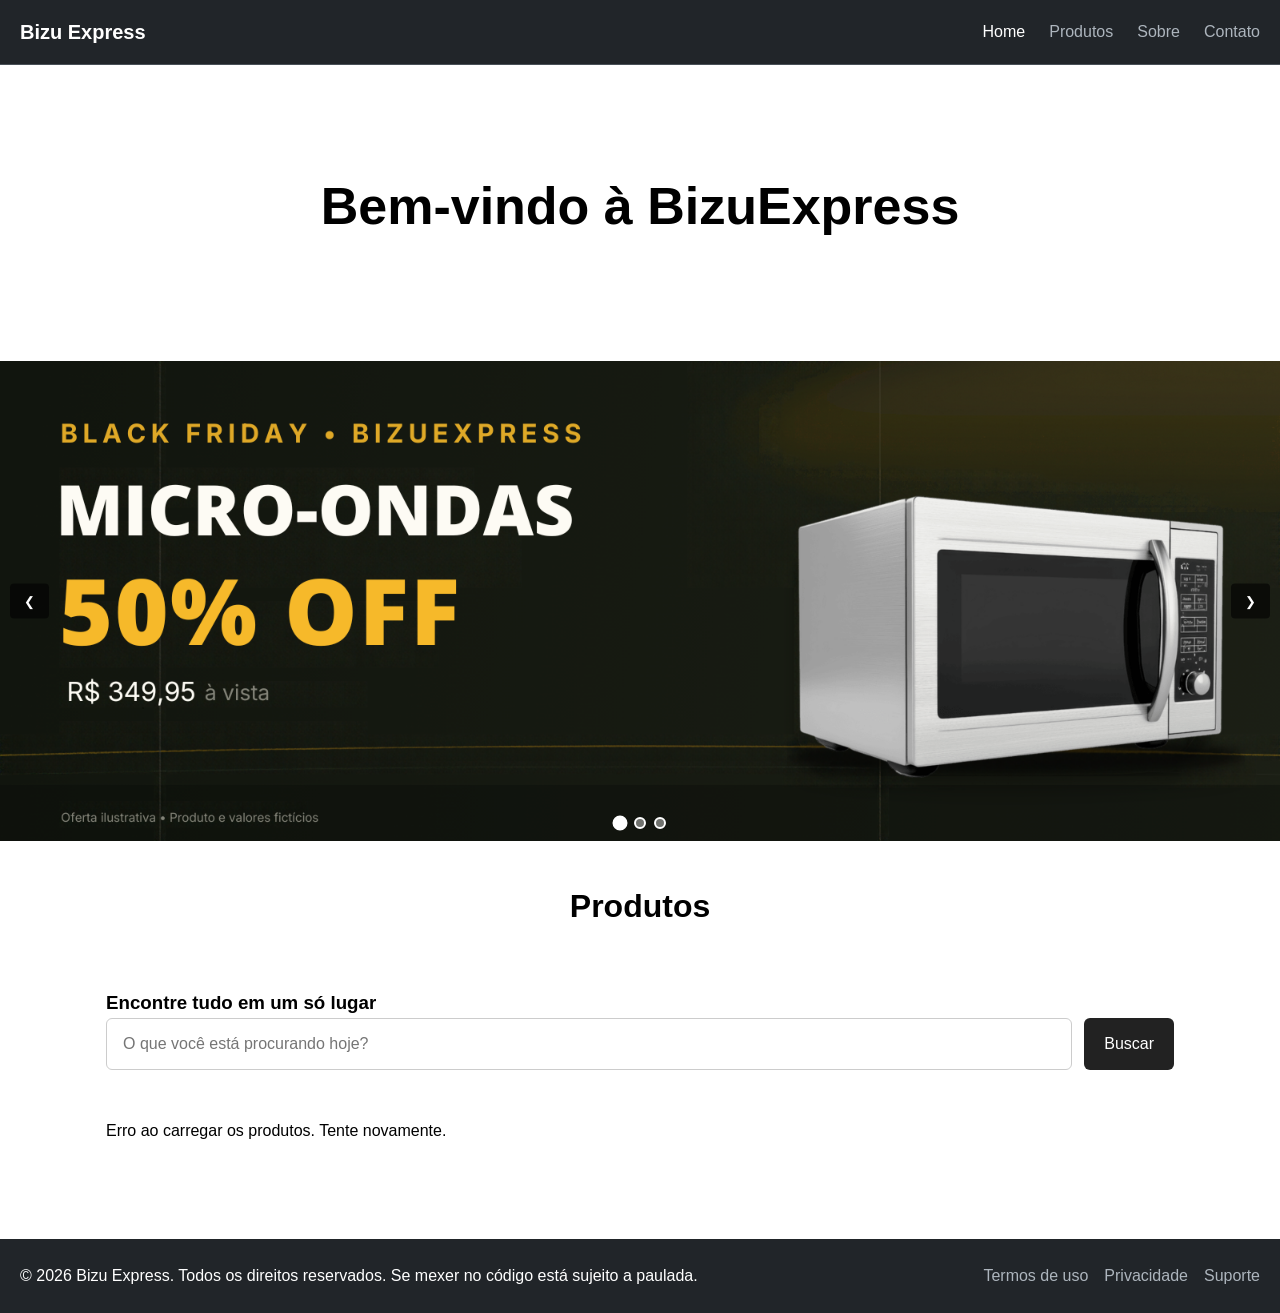
==== commit d3a87c4e: "adição filtro de pesquisa, 'pilulas'" ====
--- a/index.html
+++ b/index.html
@@ -10,6 +10,7 @@
 <link rel="stylesheet" href="css/header.css">
 <link rel="stylesheet" href="css/footer.css">
 <link rel="stylesheet" href="css/carrosselformulario.css">
+<link rel="stylesheet" href="css/filtropesquisa.css">
 </head>
 
 <body>
@@ -63,11 +64,13 @@
 </div>
 </section>
 
+
+
     <!-- Busca e lista de produtos -->
     <section id="produtos" class="secao-produtos">
     <div class="site-container">
         <h2>Produtos</h2>
-
+        
         <div class="pagina-produtos">
         <section class="pesquisa" aria-label="Busca de produtos">
             <h3>Encontre tudo em um só lugar</h3>
@@ -82,12 +85,16 @@
             >
             <button type="submit">Buscar</button>
             </form>
+                <!-- Pesquisa por filtro -->
+            <div class="filtros" id="filtros" role="group" aria-label="Filtrar por categoria"></div>
         </section>
 
         <div class="lista-produtos" id="lista-produtos"></div>
         </div>
     </div>
     </section>
+
+
 </main>
 
 <!-- Rodapé do site -->
--- a/css/header.css
+++ b/css/header.css
@@ -9,12 +9,14 @@
     align-items: center;
     min-height: 64px;
     position: relative;
+    padding-right: 20px;
 }
 
 .header__logo {
     color: #fff;
     font-size: 1.25rem;
     font-weight: bold;
+    padding-left: 20px;
 }
 
 .header__nav {
--- a/css/footer.css
+++ b/css/footer.css
@@ -13,6 +13,7 @@
     color: #fff;
     padding: 24px 0;
     margin-top: 40px;
+    padding-left: 20px;
 }
 
 .footer__content {
@@ -26,6 +27,7 @@
 .footer__nav {
     display: flex;
     gap: 16px;
+    padding-right: 20px;
 }
 
 .footer__link {
--- a/css/filtropesquisa.css
+++ b/css/filtropesquisa.css
@@ -0,0 +1,35 @@
+.filtros {
+    padding-left: 40px;
+    display: flex;
+    flex-wrap: wrap;
+    gap: 8px;
+    margin-top: 16px;
+}
+
+.tag {
+    padding: 6px 14px;
+    border: 1px solid #ccc;
+    border-radius: 999px;
+    background: #fff;
+    color: #333;
+    font-size: 0.9rem;
+    cursor: pointer;
+    transition: background 0.2s, color 0.2s, border-color 0.2s;
+}
+
+.tag:hover {
+    border-color: #333;
+}
+
+.tag--ativa {
+    background: #333;
+    border-color: #333;
+    color: #fff;
+}
+
+.sem-resultados {
+    grid-column: 1 / -1;
+    padding: 24px;
+    text-align: center;
+    color: #666;
+}
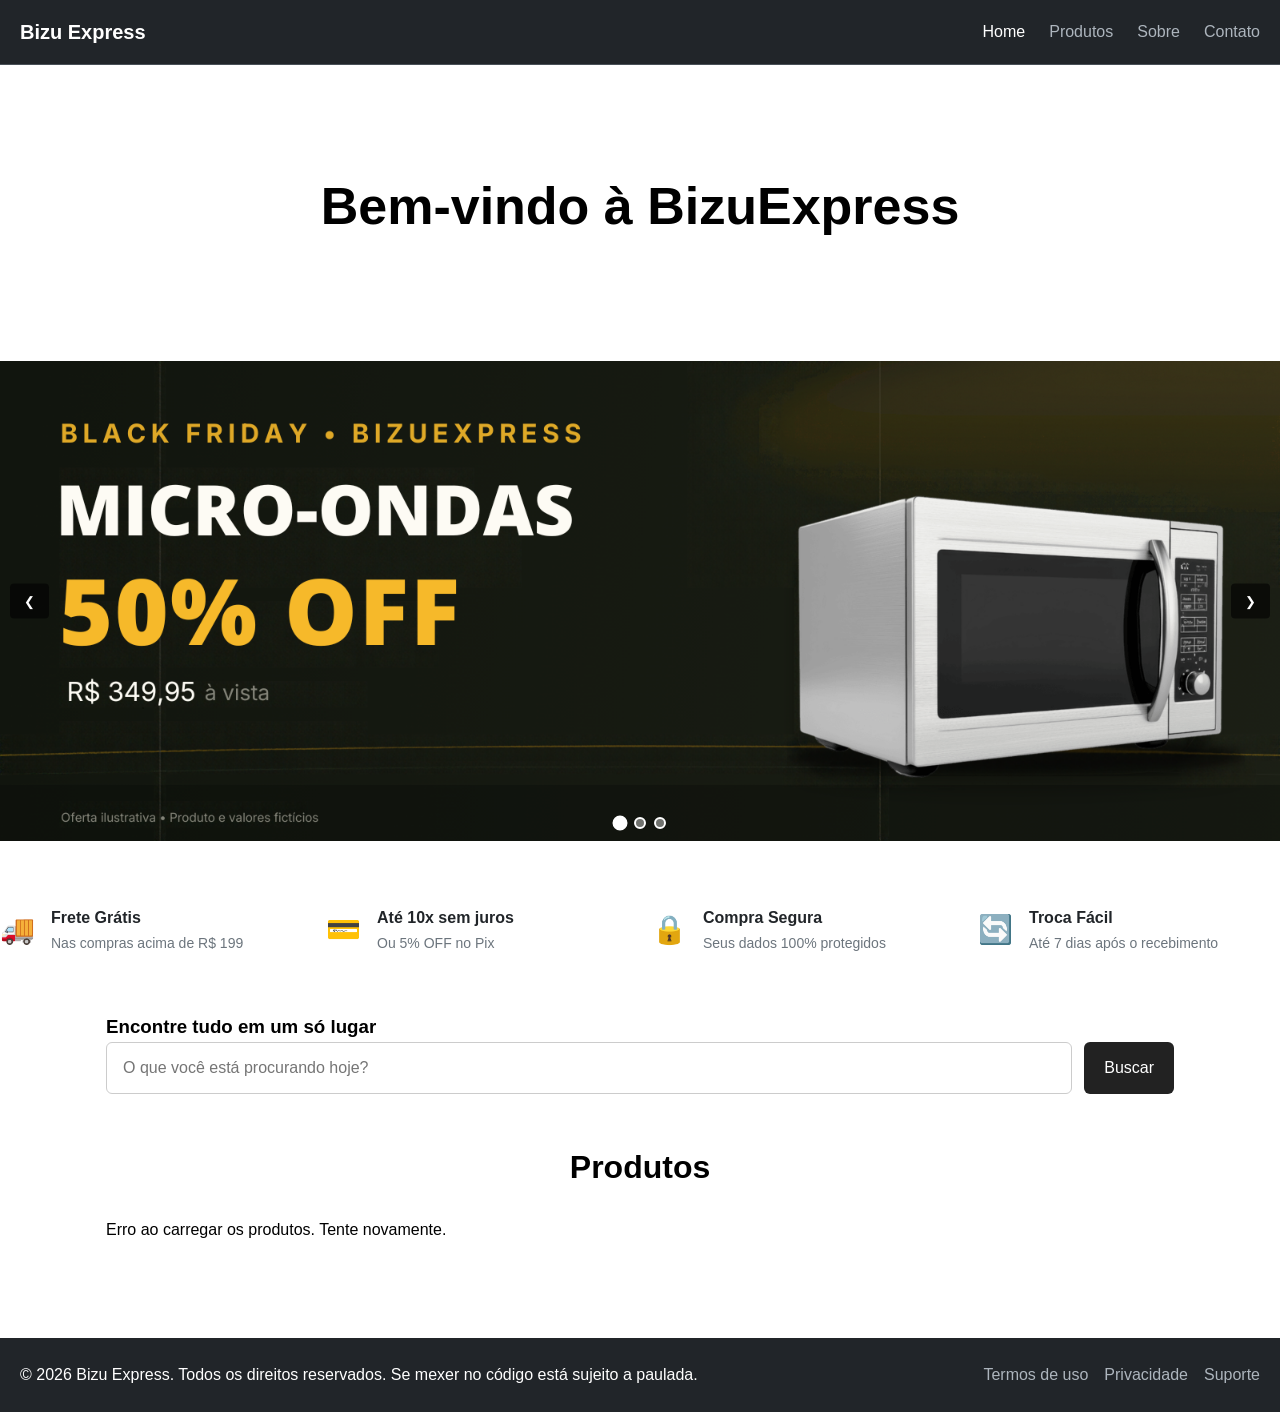
==== commit d4a0027e: "cria beneficios" ====
--- a/index.html
+++ b/index.html
@@ -1,98 +1,139 @@
 <!DOCTYPE html>
 <html lang="pt-BR">
-<head>
-<meta charset="UTF-8">
-<meta name="viewport" content="width=device-width, initial-scale=1.0">
-
-<title>Bizu Express</title>
-
-<link rel="stylesheet" href="css/style.css">
-<link rel="stylesheet" href="css/header.css">
-<link rel="stylesheet" href="css/footer.css">
-<link rel="stylesheet" href="css/carrosselformulario.css">
-<link rel="stylesheet" href="css/filtropesquisa.css">
-</head>
-
-<body>
-<!-- Cabeçalho do site -->
-<header class="header">
-    <div class="site-container header__content">
-    <a class="header__logo" href="#">Bizu Express</a>
-
-    <button
-        class="header__toggle"
-        id="menuToggle"
-        type="button"
-        aria-label="Abrir menu"
-        aria-expanded="false"
-        aria-controls="menuNav">
-
-    </button>
-
-    <nav class="header__nav" id="menuNav" aria-label="Navegação principal">
-        <a class="header__link header__link--active" href="#">Home</a>
-        <a class="header__link" href="#">Produtos</a>
-        <a class="header__link" href="#">Sobre</a>
-        <a class="header__link" href="#">Contato</a>
-    </nav>
-    </div>
-</header>
-
-<main>
-    <!-- Apresentação -->
+    <head>
+        <meta charset="UTF-8">
+        <meta name="viewport" content="width=device-width, initial-scale=1.0">
+        
+        <title>Bizu Express</title>
+        
+        <link rel="stylesheet" href="css/style.css">
+        <link rel="stylesheet" href="css/header.css">
+        <link rel="stylesheet" href="css/footer.css">
+        <link rel="stylesheet" href="css/carrosselformulario.css">
+        <link rel="stylesheet" href="css/filtropesquisa.css">
+        <link rel="stylesheet" href="css/beneficios.css">
+        
+        
+    </head>
+    
+    <body>
+        <!-- Cabeçalho do site -->
+        <header class="header">
+            <div class="site-container header__content">
+                <a class="header__logo" href="#">Bizu Express</a>
+                
+                <button
+                class="header__toggle"
+                id="menuToggle"
+                type="button"
+                aria-label="Abrir menu"
+                aria-expanded="false"
+                aria-controls="menuNav">
+                
+            </button>
+            
+            <nav class="header__nav" id="menuNav" aria-label="Navegação principal">
+                <a class="header__link header__link--active" href="#">Home</a>
+                <a class="header__link" href="#">Produtos</a>
+                <a class="header__link" href="#">Sobre</a>
+                <a class="header__link" href="#">Contato</a>
+            </nav>
+        </div>
+    </header>
+    
+    <main>
+        <!-- Apresentação -->
     <section class="destaque">
     <div class="site-container">
         <h1>Bem-vindo à BizuExpress</h1>
     </div>
-    </section>
+</section>
 
 <!-- Carrossel de promoções -->
 <section class="carrossel" aria-label="Promoções">
-<div class="slides" id="slides">
-    <img src="assets/imagens/1.png" alt="Promoção de micro-ondas">
-    <img src="assets/imagens/2.png" alt="Promoção de cooktop elétrico">
-    <img src="assets/imagens/3.png" alt="Promoção de liquidificador">
-</div>
+    <div class="slides" id="slides">
+        <img src="assets/imagens/1.png" alt="Promoção de micro-ondas">
+        <img src="assets/imagens/2.png" alt="Promoção de cooktop elétrico">
+        <img src="assets/imagens/3.png" alt="Promoção de liquidificador">
+    </div>
+    
+    <button class="btn prev" id="prev" aria-label="Slide anterior">&#10094;</button>
+    <button class="btn next" id="next" aria-label="Próximo slide">&#10095;</button>
+    
+    <div class="indicadores" id="indicadores" role="tablist" aria-label="Escolher slide">
+        <button class="dot ativo" role="tab" aria-label="Slide 1" aria-selected="true"></button>
+        <button class="dot" role="tab" aria-label="Slide 2" aria-selected="false"></button>
+        <button class="dot" role="tab" aria-label="Slide 3" aria-selected="false"></button>
+    </div>
+</section>
+<!-- Beneficios -->
 
-<button class="btn prev" id="prev" aria-label="Slide anterior">&#10094;</button>
-<button class="btn next" id="next" aria-label="Próximo slide">&#10095;</button>
+        <section class="beneficios">
+        <div class="beneficios-lista">
+            <div class="beneficios-item">
+            <div class="beneficios-icon" aria-hidden="true">🚚</div>
+            <div>
+                <h6>Frete Grátis</h6>
+                <small>Nas compras acima de R$ 199</small>
+            </div>
+            </div>
 
-<div class="indicadores" id="indicadores" role="tablist" aria-label="Escolher slide">
-    <button class="dot ativo" role="tab" aria-label="Slide 1" aria-selected="true"></button>
-    <button class="dot" role="tab" aria-label="Slide 2" aria-selected="false"></button>
-    <button class="dot" role="tab" aria-label="Slide 3" aria-selected="false"></button>
-</div>
-</section>
+            <div class="beneficios-item">
+            <div class="beneficios-icon" aria-hidden="true">💳</div>
+            <div>
+                <h6>Até 10x sem juros</h6>
+                <small>Ou 5% OFF no Pix</small>
+            </div>
+            </div>
+
+            <div class="beneficios-item">
+            <div class="beneficios-icon" aria-hidden="true">🔒</div>
+            <div>
+                <h6>Compra Segura</h6>
+                <small>Seus dados 100% protegidos</small>
+            </div>
+            </div>
+
+            <div class="beneficios-item">
+            <div class="beneficios-icon" aria-hidden="true">🔄</div>
+            <div>
+                <h6>Troca Fácil</h6>
+                <small>Até 7 dias após o recebimento</small>
+            </div>
+            </div>
+        </div>
+        </section>
 
 
 
-    <!-- Busca e lista de produtos -->
-    <section id="produtos" class="secao-produtos">
+<!-- Busca e lista de produtos -->
+<section id="produtos" class="secao-produtos">
     <div class="site-container">
-        <h2>Produtos</h2>
         
         <div class="pagina-produtos">
-        <section class="pesquisa" aria-label="Busca de produtos">
-            <h3>Encontre tudo em um só lugar</h3>
-
-            <form id="form-busca">
-            <input
-                type="search"
-                id="input-busca"
-                class="campo-busca"
-                placeholder="O que você está procurando hoje?"
-                aria-label="Buscar produtos"
-            >
-            <button type="submit">Buscar</button>
-            </form>
+            <section class="pesquisa" aria-label="Busca de produtos">
+                <h3>Encontre tudo em um só lugar</h3>
+                
+                <form id="form-busca">
+                    <input
+                    type="search"
+                    id="input-busca"
+                    class="campo-busca"
+                    placeholder="O que você está procurando hoje?"
+                    aria-label="Buscar produtos"
+                    >
+                    <button type="submit">Buscar</button>
+                </form>
+                
                 <!-- Pesquisa por filtro -->
-            <div class="filtros" id="filtros" role="group" aria-label="Filtrar por categoria"></div>
-        </section>
-
-        <div class="lista-produtos" id="lista-produtos"></div>
-        </div>
-    </div>
-    </section>
+                <div class="filtros" id="filtros" role="group" aria-label="Filtrar por categoria"></div>
+            </section>
+            
+                <h2>Produtos</h2>
+                <div class="lista-produtos" id="lista-produtos"></div>
+                </div>
+            </div>
+            </section>
 
 
 </main>
--- a/css/beneficios.css
+++ b/css/beneficios.css
@@ -0,0 +1,56 @@
+.beneficios {
+  padding: 1.5rem 0;
+}
+
+.beneficios-lista {
+  display: grid;
+  grid-template-columns: 1fr;
+  gap: 1.5rem;
+  text-align: center;
+}
+
+.beneficios-item {
+  display: flex;
+  align-items: center;
+  justify-content: center;
+  gap: 1rem;
+}
+
+.beneficios-icon {
+  font-size: 1.75rem;
+  line-height: 1;
+}
+
+.beneficios-item h6 {
+  margin: 0;
+  color: #212529;
+  font-size: 1rem;
+  font-weight: 700;
+}
+
+.beneficios-item small {
+  color: #6c757d;
+  font-size: 0.875rem;
+}
+
+@media (min-width: 576px) {
+  .beneficios-lista {
+    grid-template-columns: repeat(2, minmax(0, 1fr));
+  }
+}
+
+@media (min-width: 768px) {
+  .beneficios-lista {
+    text-align: left;
+  }
+
+  .beneficios-item {
+    justify-content: flex-start;
+  }
+}
+
+@media (min-width: 992px) {
+  .beneficios-lista {
+    grid-template-columns: repeat(4, minmax(0, 1fr));
+  }
+}
